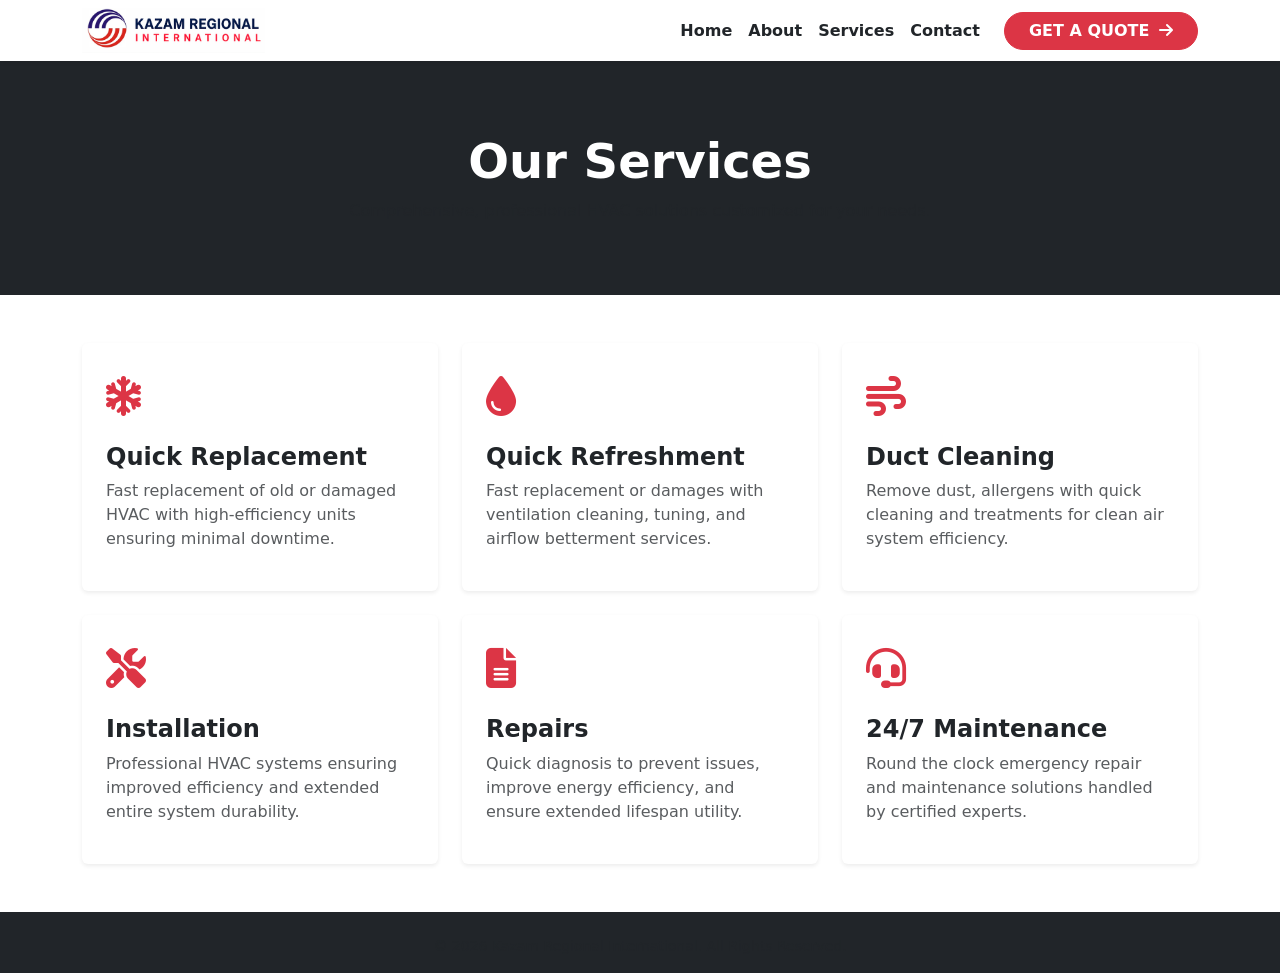
==== services.html @ adbb36e2 "Initial commit - Kazam website" ====
<!DOCTYPE html>
<html lang="en">
<head>
    <meta charset="UTF-8">
    <meta name="viewport" content="width=device-width, initial-scale=1.0">
    <title>Services - Kazam Regional International</title>
    <link href="https://cdn.jsdelivr.net/npm/bootstrap@5.3.2/dist/css/bootstrap.min.css" rel="stylesheet">
    <link rel="stylesheet" href="https://cdnjs.cloudflare.com/ajax/libs/font-awesome/6.4.0/css/all.min.css">
    <link rel="stylesheet" href="style.css">
</head>
<body>

    <nav class="navbar navbar-expand-lg navbar-light bg-white sticky-top shadow-sm">
    <div class="container">
        <a class="navbar-brand py-0" href="index.html">
            <img src="./Assets/Images/logo/2.jpg.png" alt="Kazam Regional International" style="height: 45px; width: auto;">
        </a>
        <button class="navbar-toggler" type="button" data-bs-toggle="collapse" data-bs-target="#navbarNav">
            <span class="navbar-toggler-icon"></span>
        </button>
        <div class="collapse navbar-collapse justify-content-end" id="navbarNav">
            <ul class="navbar-nav align-items-center">
                <li class="nav-item"><a class="nav-link text-dark active fw-semibold" href="index.html">Home</a></li>
                <li class="nav-item"><a class="nav-link text-dark fw-semibold" href="about.html">About</a></li>
                <li class="nav-item"><a class="nav-link text-dark fw-semibold" href="services.html">Services</a></li>
                <li class="nav-item"><a class="nav-link text-dark fw-semibold" href="contact.html">Contact</a></li>
                <li class="nav-item ms-lg-3 mt-2 mt-lg-0">
                    <a href="contact.html" class="btn btn-danger rounded-pill px-4 fw-bold">GET A QUOTE <i class="fa-solid fa-arrow-right ms-1"></i></a>
                </li>
            </ul>
        </div>
    </div>
</nav>


    <header class="bg-dark text-white py-5 text-center">
        <div class="container py-4">
            <h1 class="display-5 fw-bold">Our Services</h1>
            <p class="text-muted mb-0">Comprehensive, professional HVAC solutions customized for your needs.</p>
        </div>
    </header>

    <section class="py-5">
        <div class="container">
            <div class="row g-4">
                <div class="col-md-4">
                    <div class="card h-100 border-0 shadow-sm p-4">
                        <div class="text-danger fs-1 mb-3"><i class="fa-solid fa-snowflake"></i></div>
                        <h4 class="fw-bold">Quick Replacement</h4>
                        <p class="text-muted">Fast replacement of old or damaged HVAC with high-efficiency units ensuring minimal downtime.</p>
                    </div>
                </div>
                <div class="col-md-4">
                    <div class="card h-100 border-0 shadow-sm p-4">
                        <div class="text-danger fs-1 mb-3"><i class="fa-solid fa-droplet"></i></div>
                        <h4 class="fw-bold">Quick Refreshment</h4>
                        <p class="text-muted">Fast replacement or damages with ventilation cleaning, tuning, and airflow betterment services.</p>
                    </div>
                </div>
                <div class="col-md-4">
                    <div class="card h-100 border-0 shadow-sm p-4">
                        <div class="text-danger fs-1 mb-3"><i class="fa-solid fa-wind"></i></div>
                        <h4 class="fw-bold">Duct Cleaning</h4>
                        <p class="text-muted">Remove dust, allergens with quick cleaning and treatments for clean air system efficiency.</p>
                    </div>
                </div>
                <div class="col-md-4">
                    <div class="card h-100 border-0 shadow-sm p-4">
                        <div class="text-danger fs-1 mb-3"><i class="fa-solid fa-screwdriver-wrench"></i></div>
                        <h4 class="fw-bold">Installation</h4>
                        <p class="text-muted">Professional HVAC systems ensuring improved efficiency and extended entire system durability.</p>
                    </div>
                </div>
                <div class="col-md-4">
                    <div class="card h-100 border-0 shadow-sm p-4">
                        <div class="text-danger fs-1 mb-3"><i class="fa-solid fa-file-lines"></i></div>
                        <h4 class="fw-bold">Repairs</h4>
                        <p class="text-muted">Quick diagnosis to prevent issues, improve energy efficiency, and ensure extended lifespan utility.</p>
                    </div>
                </div>
                <div class="col-md-4">
                    <div class="card h-100 border-0 shadow-sm p-4">
                        <div class="text-danger fs-1 mb-3"><i class="fa-solid fa-headset"></i></div>
                        <h4 class="fw-bold">24/7 Maintenance</h4>
                        <p class="text-muted">Round the clock emergency repair and maintenance solutions handled by certified experts.</p>
                    </div>
                </div>
            </div>
        </div>
    </section>

    <footer class="bg-dark text-white pt-4 pb-3">
        <div class="container text-center text-muted small">
            <p class="mb-0">&copy; 2026 Kazam Regional International. All Rights Reserved.</p>
        </div>
    </footer>

    <script src="https://cdn.jsdelivr.net/npm/bootstrap@5.3.2/dist/js/bootstrap.bundle.min.js"></script>
</body>
</html>
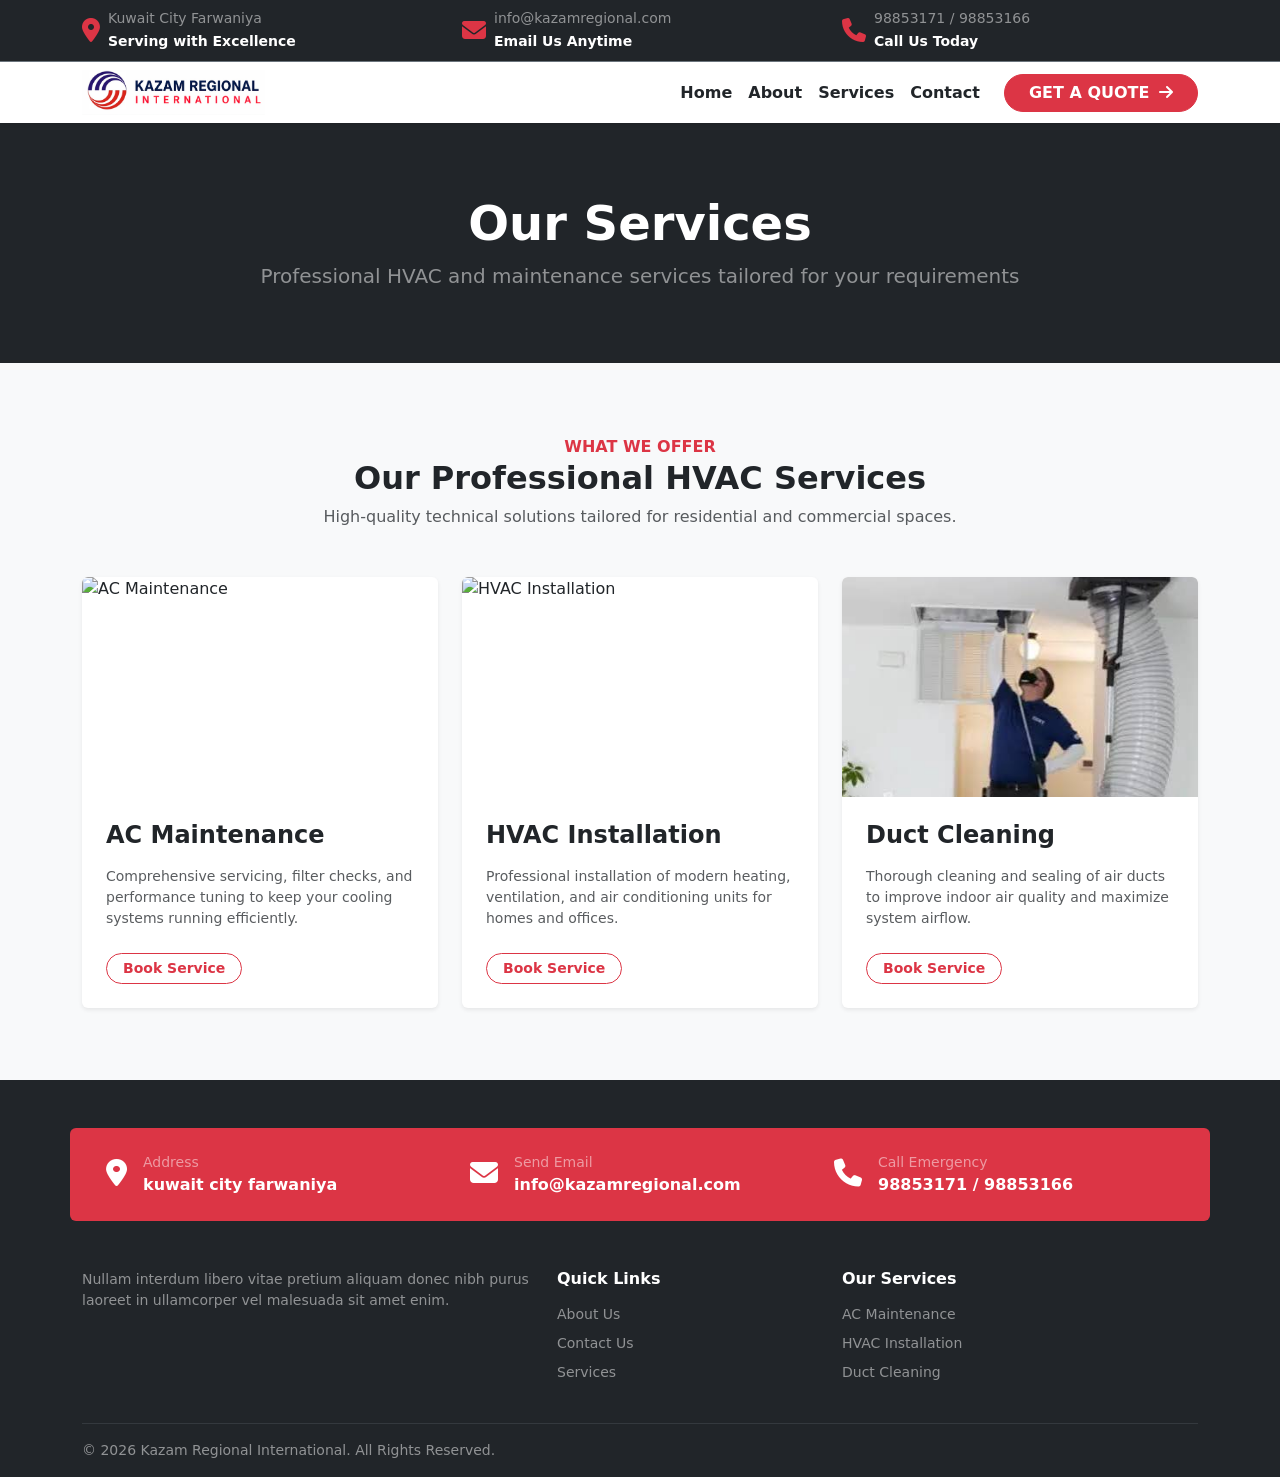
==== commit 3e5e10a1: "kuwait" ====
--- a/services.html
+++ b/services.html
@@ -4,97 +4,185 @@
     <meta charset="UTF-8">
     <meta name="viewport" content="width=device-width, initial-scale=1.0">
     <title>Services - Kazam Regional International</title>
+    <!-- Bootstrap 5 CSS -->
     <link href="https://cdn.jsdelivr.net/npm/bootstrap@5.3.2/dist/css/bootstrap.min.css" rel="stylesheet">
+    <!-- FontAwesome Icons -->
     <link rel="stylesheet" href="https://cdnjs.cloudflare.com/ajax/libs/font-awesome/6.4.0/css/all.min.css">
+    <!-- Custom CSS -->
     <link rel="stylesheet" href="style.css">
 </head>
 <body>
 
-    <nav class="navbar navbar-expand-lg navbar-light bg-white sticky-top shadow-sm">
-    <div class="container">
-        <a class="navbar-brand py-0" href="index.html">
-            <img src="./Assets/Images/logo/2.jpg.png" alt="Kazam Regional International" style="height: 45px; width: auto;">
-        </a>
-        <button class="navbar-toggler" type="button" data-bs-toggle="collapse" data-bs-target="#navbarNav">
-            <span class="navbar-toggler-icon"></span>
-        </button>
-        <div class="collapse navbar-collapse justify-content-end" id="navbarNav">
-            <ul class="navbar-nav align-items-center">
-                <li class="nav-item"><a class="nav-link text-dark active fw-semibold" href="index.html">Home</a></li>
-                <li class="nav-item"><a class="nav-link text-dark fw-semibold" href="about.html">About</a></li>
-                <li class="nav-item"><a class="nav-link text-dark fw-semibold" href="services.html">Services</a></li>
-                <li class="nav-item"><a class="nav-link text-dark fw-semibold" href="contact.html">Contact</a></li>
-                <li class="nav-item ms-lg-3 mt-2 mt-lg-0">
-                    <a href="contact.html" class="btn btn-danger rounded-pill px-4 fw-bold">GET A QUOTE <i class="fa-solid fa-arrow-right ms-1"></i></a>
-                </li>
-            </ul>
-        </div>
-    </div>
-</nav>
-
-
-    <header class="bg-dark text-white py-5 text-center">
-        <div class="container py-4">
-            <h1 class="display-5 fw-bold">Our Services</h1>
-            <p class="text-muted mb-0">Comprehensive, professional HVAC solutions customized for your needs.</p>
-        </div>
-    </header>
-
-    <section class="py-5">
+    <!-- TOP BAR -->
+    <div class="top-bar bg-dark text-white py-2 border-bottom border-secondary d-none d-lg-block">
         <div class="container">
-            <div class="row g-4">
-                <div class="col-md-4">
-                    <div class="card h-100 border-0 shadow-sm p-4">
-                        <div class="text-danger fs-1 mb-3"><i class="fa-solid fa-snowflake"></i></div>
-                        <h4 class="fw-bold">Quick Replacement</h4>
-                        <p class="text-muted">Fast replacement of old or damaged HVAC with high-efficiency units ensuring minimal downtime.</p>
+            <div class="row align-items-center">
+                <div class="col-md-4 d-flex align-items-center">
+                    <div class="icon-box text-danger me-2 fs-4"><i class="fa-solid fa-location-dot"></i></div>
+                    <div>
+                        <small class="text-white-50 d-block">Kuwait City Farwaniya</small>
+                        <span class="fw-bold small text-white">Serving with Excellence</span>
                     </div>
                 </div>
-                <div class="col-md-4">
-                    <div class="card h-100 border-0 shadow-sm p-4">
-                        <div class="text-danger fs-1 mb-3"><i class="fa-solid fa-droplet"></i></div>
-                        <h4 class="fw-bold">Quick Refreshment</h4>
-                        <p class="text-muted">Fast replacement or damages with ventilation cleaning, tuning, and airflow betterment services.</p>
+                <div class="col-md-4 d-flex align-items-center">
+                    <div class="icon-box text-danger me-2 fs-4"><i class="fa-solid fa-envelope"></i></div>
+                    <div>
+                        <small class="text-white-50 d-block">info@kazamregional.com</small>
+                        <span class="fw-bold small text-white">Email Us Anytime</span>
                     </div>
                 </div>
-                <div class="col-md-4">
-                    <div class="card h-100 border-0 shadow-sm p-4">
-                        <div class="text-danger fs-1 mb-3"><i class="fa-solid fa-wind"></i></div>
-                        <h4 class="fw-bold">Duct Cleaning</h4>
-                        <p class="text-muted">Remove dust, allergens with quick cleaning and treatments for clean air system efficiency.</p>
-                    </div>
-                </div>
-                <div class="col-md-4">
-                    <div class="card h-100 border-0 shadow-sm p-4">
-                        <div class="text-danger fs-1 mb-3"><i class="fa-solid fa-screwdriver-wrench"></i></div>
-                        <h4 class="fw-bold">Installation</h4>
-                        <p class="text-muted">Professional HVAC systems ensuring improved efficiency and extended entire system durability.</p>
-                    </div>
-                </div>
-                <div class="col-md-4">
-                    <div class="card h-100 border-0 shadow-sm p-4">
-                        <div class="text-danger fs-1 mb-3"><i class="fa-solid fa-file-lines"></i></div>
-                        <h4 class="fw-bold">Repairs</h4>
-                        <p class="text-muted">Quick diagnosis to prevent issues, improve energy efficiency, and ensure extended lifespan utility.</p>
-                    </div>
-                </div>
-                <div class="col-md-4">
-                    <div class="card h-100 border-0 shadow-sm p-4">
-                        <div class="text-danger fs-1 mb-3"><i class="fa-solid fa-headset"></i></div>
-                        <h4 class="fw-bold">24/7 Maintenance</h4>
-                        <p class="text-muted">Round the clock emergency repair and maintenance solutions handled by certified experts.</p>
+                <div class="col-md-4 d-flex align-items-center">
+                    <div class="icon-box text-danger me-2 fs-4"><i class="fa-solid fa-phone"></i></div>
+                    <div>
+                        <small class="text-white-50 d-block">98853171 / 98853166</small>
+                        <span class="fw-bold small text-white">Call Us Today</span>
                     </div>
                 </div>
             </div>
         </div>
+    </div>
+
+    <!-- NAVBAR -->
+    <nav class="navbar navbar-expand-lg navbar-light bg-white sticky-top shadow-sm">
+        <div class="container">
+            <a class="navbar-brand py-0" href="index.html">
+                <img src="./Assets/Images/logo/2.jpg.png" alt="Kazam Regional International" style="height: 45px; width: auto;">
+            </a>
+            <button class="navbar-toggler" type="button" data-bs-toggle="collapse" data-bs-target="#navbarNav">
+                <span class="navbar-toggler-icon"></span>
+            </button>
+            <div class="collapse navbar-collapse justify-content-end" id="navbarNav">
+                <ul class="navbar-nav align-items-center">
+                    <li class="nav-item"><a class="nav-link text-dark fw-semibold" href="index.html">Home</a></li>
+                    <li class="nav-item"><a class="nav-link text-dark fw-semibold" href="about.html">About</a></li>
+                    <li class="nav-item"><a class="nav-link text-dark active fw-semibold" href="services.html">Services</a></li>
+                    <li class="nav-item"><a class="nav-link text-dark fw-semibold" href="contact.html">Contact</a></li>
+                    <li class="nav-item ms-lg-3 mt-2 mt-lg-0">
+                        <a href="contact.html" class="btn btn-danger rounded-pill px-4 fw-bold">GET A QUOTE <i class="fa-solid fa-arrow-right ms-1"></i></a>
+                    </li>
+                </ul>
+            </div>
+        </div>
+    </nav>
+
+    <!-- PAGE HEADER -->
+    <header class="bg-dark text-white py-5 text-center">
+        <div class="container py-4">
+            <h1 class="fw-bold display-5">Our Services</h1>
+            <p class="text-white-50 lead mb-0">Professional HVAC and maintenance services tailored for your requirements</p>
+        </div>
+    </header>
+
+    <!-- SERVICES SECTION WITH FIXED IMAGES -->
+    <section class="py-5 bg-light">
+        <div class="container py-4">
+            <div class="text-center mb-5">
+                <span class="text-danger fw-bold text-uppercase">What We Offer</span>
+                <h2 class="fw-bold">Our Professional HVAC Services</h2>
+                <p class="text-muted">High-quality technical solutions tailored for residential and commercial spaces.</p>
+            </div>
+            <div class="row g-4">
+                
+                <!-- Service Item 1: AC Maintenance -->
+                <div class="col-md-4">
+                    <div class="card h-100 shadow-sm border-0 overflow-hidden">
+                        <img src="https://images.unsplash.com/photo-1621905251189-08b45d6a269e?auto=format&fit=crop&w=600&q=80" class="card-img-top" alt="AC Maintenance" style="height: 220px; object-fit: cover;">
+                        <div class="card-body p-4">
+                            <h4 class="fw-bold mb-3">AC Maintenance</h4>
+                            <p class="text-muted small mb-4">Comprehensive servicing, filter checks, and performance tuning to keep your cooling systems running efficiently.</p>
+                            <a href="contact.html" class="btn btn-outline-danger btn-sm rounded-pill px-3 fw-bold">Book Service</a>
+                        </div>
+                    </div>
+                </div>
+
+                <!-- Service Item 2: HVAC Installation -->
+                <div class="col-md-4">
+                    <div class="card h-100 shadow-sm border-0 overflow-hidden">
+                        <img src="https://images.unsplash.com/photo-1581092160607-ee22621dd758?auto=format&fit=crop&w=600&q=80" class="card-img-top" alt="HVAC Installation" style="height: 220px; object-fit: cover;">
+                        <div class="card-body p-4">
+                            <h4 class="fw-bold mb-3">HVAC Installation</h4>
+                            <p class="text-muted small mb-4">Professional installation of modern heating, ventilation, and air conditioning units for homes and offices.</p>
+                            <a href="contact.html" class="btn btn-outline-danger btn-sm rounded-pill px-3 fw-bold">Book Service</a>
+                        </div>
+                    </div>
+                </div>
+
+                <!-- Service Item 3: Duct Cleaning & Repair -->
+                <div class="col-md-4">
+                    <div class="card h-100 shadow-sm border-0 overflow-hidden">
+                        <img src="./Assets/Images/logo/duct.jpg" class="card-img-top" alt="Duct Cleaning" style="height: 220px; object-fit: cover;">
+                        <div class="card-body p-4">
+                            <h4 class="fw-bold mb-3">Duct Cleaning</h4>
+                            <p class="text-muted small mb-4">Thorough cleaning and sealing of air ducts to improve indoor air quality and maximize system airflow.</p>
+                            <a href="contact.html" class="btn btn-outline-danger btn-sm rounded-pill px-3 fw-bold">Book Service</a>
+                        </div>
+                    </div>
+                </div>
+
+            </div>
+        </div>
     </section>
 
-    <footer class="bg-dark text-white pt-4 pb-3">
-        <div class="container text-center text-muted small">
-            <p class="mb-0">&copy; 2026 Kazam Regional International. All Rights Reserved.</p>
+    <!-- FOOTER -->
+    <footer class="bg-dark text-white pt-5 pb-3">
+        <div class="container">
+            <div class="row bg-danger rounded p-4 align-items-center mb-5">
+                <div class="col-md-4 d-flex align-items-center mb-3 mb-md-0">
+                    <div class="fs-3 me-3"><i class="fa-solid fa-location-dot"></i></div>
+                    <div>
+                        <small class="d-block text-white-50">Address</small>
+                        <span class="fw-bold">kuwait city farwaniya</span>
+                    </div>
+                </div>
+                <div class="col-md-4 d-flex align-items-center mb-3 mb-md-0">
+                    <div class="fs-3 me-3"><i class="fa-solid fa-envelope"></i></div>
+                    <div>
+                        <small class="d-block text-white-50">Send Email</small>
+                        <span class="fw-bold">info@kazamregional.com</span>
+                    </div>
+                </div>
+                <div class="col-md-4 d-flex align-items-center">
+                    <div class="fs-3 me-3"><i class="fa-solid fa-phone"></i></div>
+                    <div>
+                        <small class="d-block text-white-50">Call Emergency</small>
+                        <span class="fw-bold">98853171 / 98853166</span>
+                    </div>
+                </div>
+            </div>
+
+            <div class="row g-4 mb-4">
+                <div class="col-lg-5">
+                    <p class="text-white-50 small">Nullam interdum libero vitae pretium aliquam donec nibh purus laoreet in ullamcorper vel malesuada sit amet enim.</p>
+                </div>
+                <div class="col-lg-3 col-6">
+                    <h6 class="fw-bold mb-3">Quick Links</h6>
+                    <ul class="list-unstyled text-white-50 small">
+                        <li class="mb-2"><a href="about.html" class="text-decoration-none text-white-50">About Us</a></li>
+                        <li class="mb-2"><a href="contact.html" class="text-decoration-none text-white-50">Contact Us</a></li>
+                        <li class="mb-2"><a href="services.html" class="text-decoration-none text-white-50">Services</a></li>
+                    </ul>
+                </div>
+                <div class="col-lg-4 col-6">
+                    <h6 class="fw-bold mb-3">Our Services</h6>
+                    <ul class="list-unstyled text-white-50 small">
+                        <li class="mb-2"><a href="services.html" class="text-decoration-none text-white-50">AC Maintenance</a></li>
+                        <li class="mb-2"><a href="services.html" class="text-decoration-none text-white-50">HVAC Installation</a></li>
+                        <li class="mb-2"><a href="services.html" class="text-decoration-none text-white-50">Duct Cleaning</a></li>
+                    </ul>
+                </div>
+            </div>
+
+            <hr class="border-secondary">
+            <div class="row text-white-50 small">
+                <div class="col-md-6 text-center text-md-start">
+                    <p class="mb-0">&copy; 2026 Kazam Regional International. All Rights Reserved.</p>
+                </div>
+            </div>
         </div>
     </footer>
 
+    <!-- Bootstrap JS Bundle -->
     <script src="https://cdn.jsdelivr.net/npm/bootstrap@5.3.2/dist/js/bootstrap.bundle.min.js"></script>
+    <script src="script.js"></script>
 </body>
 </html>
